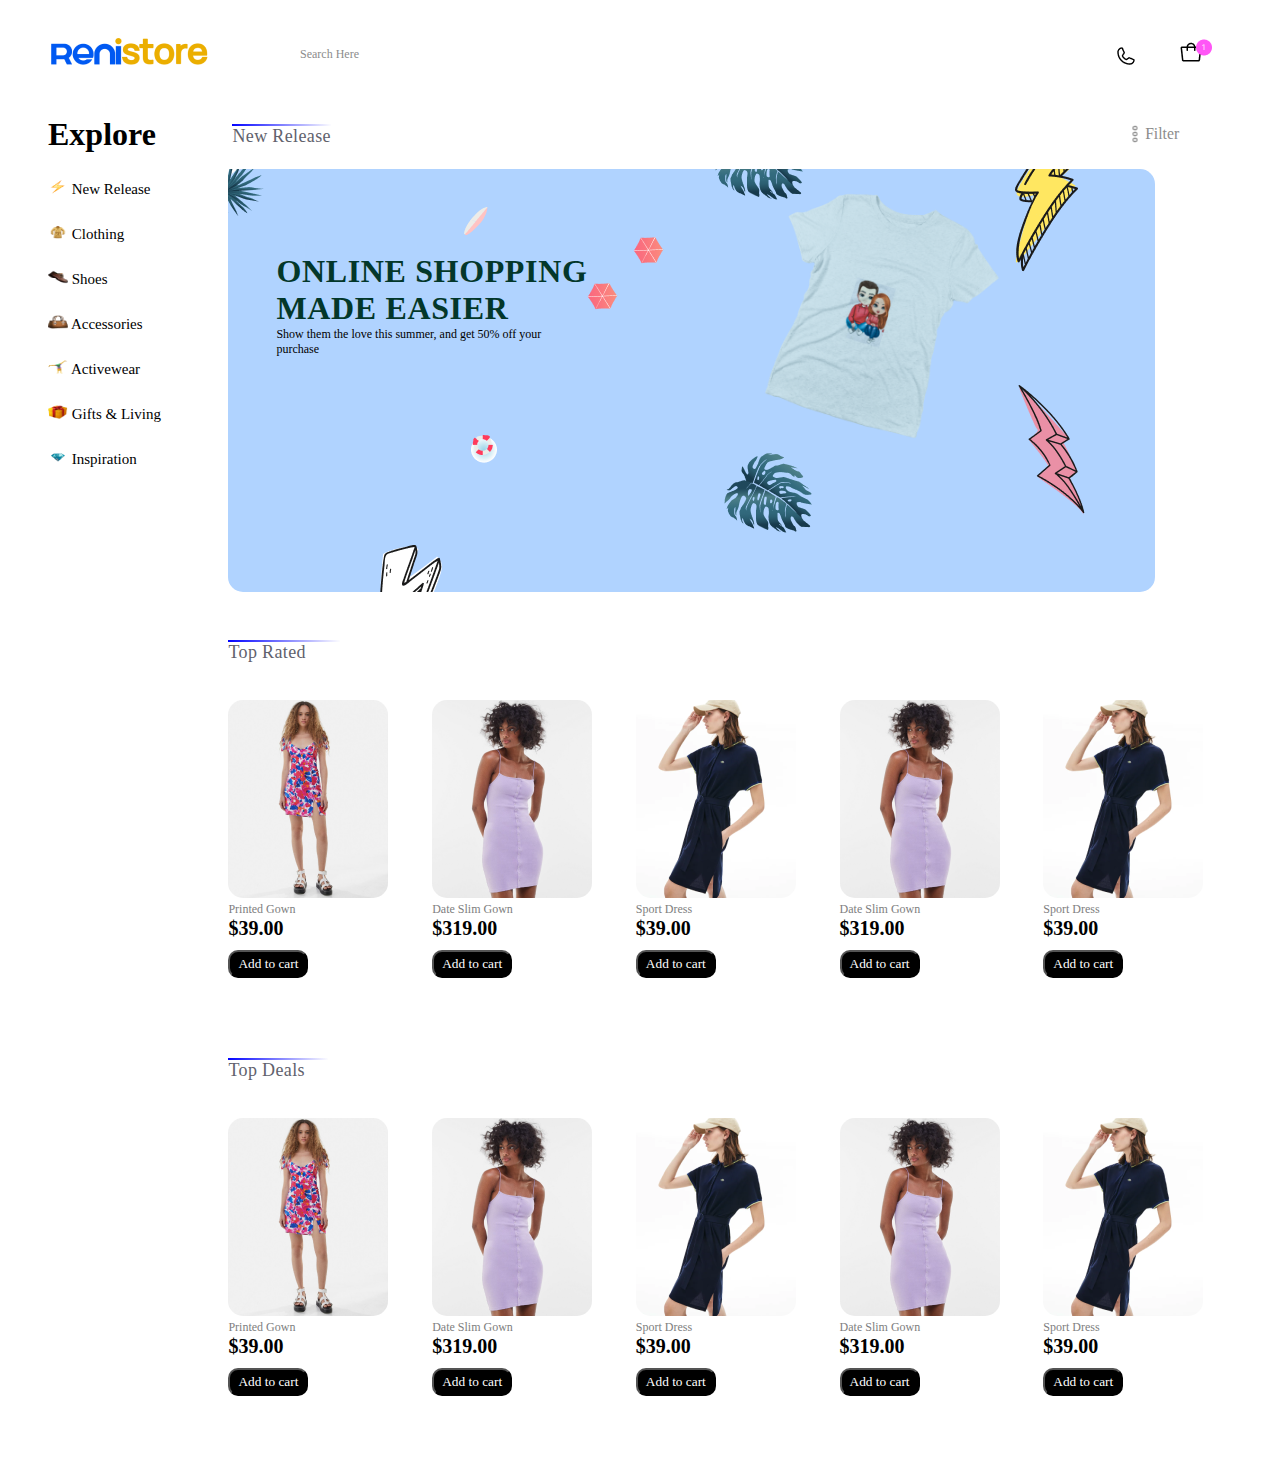
==== index.html @ 62486ed2 "change" ====
<!DOCTYPE html>
<html lang="en">
<head>
    <meta charset="UTF-8">
    <meta http-equiv="X-UA-Compatible" content="IE=edge">
    <meta name="viewport" content="width=device-width, initial-scale=1.0">
    <link rel="stylesheet" href="index.css">
    <link rel="icon" type="image/png" sizes="32x32" href="./Image/favicon-32x32.png">
    <link rel="preconnect" href="https://fonts.gstatic.com">
    <!-- <link  href="https:fonts.googleapis.com/css2?family=Inter:wght@100;200;300;400;500;600;700;800;900&family=Poppins:wght@100;200;300;400;500;600;700;800;900&display=swap" rel="stylesheet"> -->
    <!-- <link rel="stylesheet" href="https://cdnjs.cloudflare.com/ajax/libs/font-awesome/5.15.3/css/all.min.css"intergrity="sha384-Fs4M/+AYy4nGSu+x6o/gC93DL7bRCJojw/TAw6K5E+h2A2Xmrkt+4yoGTCJKi6Om"crossorigin="anonymous"> -->
    <title>Reni.store</title>
</head>
<body>
    <div class="container" id="paragraph">
         <!-- Nav-Bar Begins -->
         <nav>
            <div class="nav-menu">
                 <div class="logo">
                     <a href="./index.html"><img src="./Image/reni.store - logo.png" alt="logo"></a>
                 </div>
                 <div class="logo-2">
                     <input type="text" placeholder="Search Here" id="search">
                     <!-- <button id="searchButton" onclick="searchs()">Search</button> -->
                     <div id="searchResults"></div>
                 </div>
            </div>
                     <ul>
                         <li><a href="#"><img src="./Image/Vector.png" alt=""></a></li>
                         <li><a href="#" id="cart"><img src="./Image/Group 17.png" alt=""></a></li>
                     </ul> 
         </nav>
          <!-- Nar-Bar Ends -->


         <!-- mobile nav -->
         <div class="navbar">
            <div class="navbar-menu">
                <div class="navbar-logo-1">
                    <img src="./Image/reni.store - logo.png" alt="logo">
                </div>
            </div>
             <a href="#"><img src="./Image/Vector.png" alt=""></a>
            <a href="#"><img src="./Image/Group 17.png" alt=""></a>
            <div class="lines" id="menuIcon">
                <div class="line-1"></div>
                <div class="line-2"></div>
                <div class="line-3"></div>
            </div>
         </div>
         <!-- mobile-nav Ends -->




         <div class="container-2">
            <!-- Side Bar -->
            <aside id="aside" class="aside">
                <button class="close-button" id="closeButton">&times;</button>
                <img src="./Image/reni.store - logo.png" alt="" id="reni">
                <ul id="sidebarText" class="sidebar-text" >
                    <h1>Explore</h1>
                    <li><a href="./index.html"><img src="./Image/image 15.png" alt=""> New Release </a></li>
                    <li> <a href="./index.html"><img src="./Image/image 9.png" alt=""> Clothing</a></li>
                    <li> <a href="./index.html"><img src="./Image/image 8.png" alt=""> Shoes</a> </li>
                    <li> <a href="./index.html"><img src="./Image/image 7.png" alt=""> Accessories</a></li>
                    <li> <a href="./product.html"><img src="./Image/image 6.png" alt=""> Activewear </a></li>
                    <li><a href="./gift.html">  <img src="./Image/image 4.png" alt=""> Gifts & Living</a></li>
                    <li> <a href="./index.html"> <img src="./Image/image 5.png" alt=""> Inspiration</a></li>
                </ul>
            </aside>


            <div class="content">
                <!-- Body -->
                <section>
                    <div class="inside">
                        <div class="word-2">
                            <h2>New Release</h2>
                        </div>
                    </div>
                    <div class="inside-2">
                        <img src="./Image/DotsThreeOutlineVertical.png" alt="" class="logo-3">
                        <h4>Filter</h4>
                    </div>
                </section>

                <div class="section-2">
                        <div class="tiny-1">
                            <img src="./Image/Group (2).png" alt="">
                        </div>
                        <div class="tiny-2">
                            <img src="./Image/group pie 2.png" alt="">
                        </div>
                        <div class="tiny-3">
                            <img src="./Image/Group-half-leaf.png" alt="">
                        </div>
                        <div class="tiny-4">
                            <img src="./Image/Group 7.png" alt="">
                        </div>
                        <div class="tiny-5">
                            <img src="./Image/Group (1).png" alt="">
                        </div>
                        <div class="tiny-6">
                            <img src="./Image/Group (1).png" alt="">
                        </div>
                        <div class="tiny-7">
                            <img src="./Image/Group-real.png" alt="">
                        </div>
                        <div class="tiny-8">
                            <img src="./Image/Group.png" alt="">
                        </div>
                        <div class="tiny-9">
                            <img src="./Image/Group 9.png" alt="">
                        </div>
                        <div class="tiny-10">
                            <img src="./Image/Ladies Tri-Blend Tshirt Mockups label.png" alt="">
                        </div>
                        <div class="tiny-11">
                            <img src="./Image/Group 8.png" alt="">
                        </div>
                        <div class="word-3">
                            <h1>ONLINE SHOPPING MADE EASIER</h1>
                            <p>Show them the love this summer, and get 50% off your purchase</p>
                        </div>
                </div> 


                <div class="section-2-2">
                        <div class="word-3-2">
                            <h1>LATEST RELEASE YOU CAN GIFT</h1>
                            <p>Show them the love this summer, and get 50% off your purchase</p>
                        </div>
                        <div class="tiny-8-2-1">
                            <img src="./Image/Group.png" alt="">
                        </div>
                        <div class="tiny-10-2">
                            <img src="./Image/Ladies Tri-Blend Tshirt Mockups label.png" alt="">
                        </div>
                        <div class="tiny-9-2">
                            <img src="./Image/Group 9.png" alt="">
                        </div>
                        <div class="tiny-8-2">
                            <img src="./Image/Group.png" alt="">
                        </div>
                        <div class="tiny-5-2">
                            <img src="./Image/Group (1).png" alt="">
                        </div>
                </div> 




                <!-- Top Rated Section -->
                <div class="section-3">
                    <div class="word-4">
                        <h2>Top Rated</h2>
                    </div>
                    <div class="grid-container">
                        <div class="grid">
                            <div class="item-1">
                                <img src="./Image/placeholder.png" alt="">
                                <p>Printed Gown</p>
                                <h5>$39.00</h5>
                                <button class="item-3-button">Add to cart</button>
                            </div>
                            <div class="item-3">
                                <img src="./Image/placeholder-3.png" alt="">
                                    <p>Date Slim Gown</p>
                                    <h5>$319.00</h5>
                                    <button class="item-3-button">Add to cart</button>
                            </div>
                            <div class="item-2">
                                <img src="./Image/placeholder-2.png" alt="">
                                <p>Sport Dress</p>
                                <h5>$39.00</h5>
                                <button class="item-3-button">Add to cart</button>
                            </div>
                            <div class="item-3">
                                <img src="./Image/placeholder-3.png" alt="">
                                <p>Date Slim Gown</p>
                                <h5>$319.00</h5>
                                <button class="item-3-button">Add to cart</button>
                            </div>
                            <div class="item-2">
                                <img src="./Image/placeholder-2.png" alt="">
                                <p>Sport Dress</p>
                                <h5>$39.00</h5>
                                <button class="item-3-button">Add to cart</button>
                            </div>
                        </div>
                        <ul id="cart-items"></ul>
                    </div>
                </div>
                
                <div class="grid-2">
                    <div class="grid-container-2">
                        <div class="item-1-2">
                            <img src="./Image/placeholder.png" alt="">
                            <p>Printed Gown</p>
                            <h5>$39.00</h5>
                        </div>
                    </div>
                </div>



                <!-- Top Deals Section -->
                <div class="section-4">
                    <div class="word-5">
                        <h2>Top Deals</h2>
                    </div>
                    <div class="grid-container">
                        <div class="grid">
                            <div class="item-1">
                                <img src="./Image/placeholder.png" alt="">
                                <p>Printed Gown</p>
                                <h5>$39.00</h5>
                                <button class="item-3-button">Add to cart</button>
                            </div>
                            <div class="item-3">
                                <img src="./Image/placeholder-3.png" alt="">
                                    <p>Date Slim Gown</p>
                                    <h5>$319.00</h5>
                                    <button class="item-3-button">Add to cart</button>
                            </div>
                            <div class="item-2">
                                <img src="./Image/placeholder-2.png" alt="">
                                <p>Sport Dress</p>
                                <h5>$39.00</h5>
                                <button class="item-3-button">Add to cart</button>
                            </div>
                            <div class="item-3">
                                <img src="./Image/placeholder-3.png" alt="">
                                <p>Date Slim Gown</p>
                                <h5>$319.00</h5>
                                <button class="item-3-button">Add to cart</button>
                            </div>
                            <div class="item-2">
                                <img src="./Image/placeholder-2.png" alt="">
                                <p>Sport Dress</p>
                                <h5>$39.00</h5>
                                <button class="item-3-button">Add to cart</button>
                            </div>
                        </div>
                    </div>
                </div>
            </div>
         </div>
    </div>


    <script src="app.js"></script>
</body>
</html>
---- index.css ----
*{
    padding: 0;
    margin: 0;
    box-sizing: border-box;
    font-family: Cambria, Cochin, Georgia, Times, 'Times New Roman', serif;
}
.container{
    padding: 2rem 3rem;
}
#reni{
    display: none;
}
.navbar{
    display: none;
}
.close-button{
    display: none;
}
#cart-items{
    list-style-type:none ;
    padding: 0;
}
nav{
    width: 100%;
    display: flex;
    align-items: center;
    justify-content: space-between;
}
.nav-menu{
      display: flex;
      align-items: center;
      justify-content: space-between;
}
.logo img{
    width: 162px;
    cursor: pointer;
}
.logo-2{
    padding: 0 50px;
}
.logo-2 input::placeholder{
    color:  #8C8C8C;
    font-style: normal;
    font-weight: 400;
    font-size: 12px;
    line-height: 15px;
    padding: 0 30px;
}
.logo-2 input{
    padding-left: 10px;
    width: 257px;
    height: 44px;
    border: 0 #222 solid;
}
nav ul li{
    list-style: none;
    display: inline-block;
    margin: 0 20px;
    position: relative;
}
.container-2{
    display: flex;
    justify-content: flex-start;
}
aside{
    width: 15%;
}
aside h1{
    margin-top: 2.5rem;
}
aside ul{
    list-style-type: none;
    padding: 0;
    cursor: pointer;
    color: #000;
}
aside li{
    padding-top: 21px;
    font-size: 15px;
}
aside li img{
    width: 20px;
    height: 20px;
    cursor: pointer;
    padding-top: 6px;
}
aside ul a{
    text-decoration: none;
    text-decoration: none;
    color: #000;
}
.content{
    /* display: flex;
    flex-direction: column; */
    width: 100%;
}
section{
    padding: 3rem 30px 17px ;
    display: flex;
    justify-content: space-between;
    width: 70%;
}
.word-2 h2{
    font-style: normal;
    font-weight: 200;
    font-size: 18px;
    letter-spacing: 0.02em;
    color: #61626D;
    border-top: 2px solid;
    border-image: linear-gradient(to right, blue,white);
    border-image-slice:1;
    padding-bottom: 5px ;
}
.inside-2 h4{
    font-style: normal;
    font-weight: 400;
    font-size: 15.7099px;
    line-height: 19px;
    color: #8C8C8C;
    padding-bottom: 5px;
}
.inside-2{
    display: flex;
    position: relative;
    right: -286px;
}
.inside-2 img{
    width: 20px;
    height: 20px;
    padding-top: 5px 0;
}
.section-2{
    background-color:#B0D3FF;
    /* background-position: center;
    background-size: cover; */
    width: 90%;
    height: 47vh;
    position: relative;
    border-radius: 15px;
    margin-left: 26px;
}
.section-2-2{
    display: none;
}
/*  */
.tiny-1{
    width: 74px;
}
.tiny-2{
    position: absolute;
    top: 9%;
    right: 72%;
}
.tiny-3{
    position: absolute;
    top: 0%;
    right: 38%;
}
.tiny-4{
    position: absolute;
    top: 0%;
    right: 6%;
}
 .tiny-5{
    position: absolute;
    top: 16%;
    right: 53%;
}
 .tiny-6{
    position: absolute;
    top: 27%;
    right: 58%;
}
 .tiny-7{
    position: absolute;
    top: 63%;
    right: 71%;
}
.tiny-8{
    position: absolute;
    top: 67%;
    right: 37%;
}
.tiny-9{
    position: absolute;
    top: 49%;
    right: 7%;
}
.tiny-10 {
    position: absolute;
    top: 8%;
    right: 15%;
}
.tiny-11{
    position: absolute;
    bottom: -1%;
    right: 77%;
}
.word-3{
    width: 48%;
    padding: 2rem 3rem;
}
.word-3 h1{
    /* font-family: 'Poppins'; */
    font-style: normal;
    font-weight: 700;
    font-size: 32px;
    letter-spacing: 0.02em;
    text-transform: uppercase;
    color: #03372A;
}
.word-3 p{
    font-style: normal;
    font-weight: 400;
    font-size: 12px;
    width: 80%;
}
.section-3 {
    width: 100%;
}
.word-4{
    margin-left: 26px;
    width:100% ;
    padding-top: 3rem;
}
.word-4 h2{
    font-style: normal;
    font-weight: 200;
    font-size: 18px;
    letter-spacing: 0.02em;
    color: #61626D;
    border-top: 2px solid;
    border-image: linear-gradient(to right, blue,white);
    border-image-slice: 1;
    padding-bottom: 5px;
    width: 112px;
}
.grid-container{
    width: 100%;
}
.grid{
    padding-top: 2rem;
    display: grid;
    grid-template-columns: repeat(5,1fr);
    gap: 15px;
    margin-left: 26px;
}
.grid-container-2{
    width: 100%;
}
.grid-2{
    padding-top: 2rem;
    display: grid;
    grid-template-columns: repeat(1,1fr);
    gap: 15px;
    margin-left: 26px;
    display: none;
}
.grid-2 p{
    font-style: normal;
    font-weight: 500;
    font-size: 12px;
    color: #7E7E7E;
}
.grid-2 h5{
    font-style: normal;
    font-weight: 600;
    font-size: 20px;
}
.item-1-2{
    padding-bottom: 2rem;
}
.item-1-2 img{
    border-radius: 15px;
}

.item-1{
    padding-bottom: 2rem;
}
.item-1 img{
    border-radius: 15px;
}
.item-2{
    padding-bottom: 2rem;
}
.item-2 img{
    border-radius: 15px;
} 
.item-3{
    padding-bottom: 2rem;
}
.item-3 img{
    border-radius: 15px;
    position: relative;
}
.highlight{
    background-color: yellow;
}
.item-3-button{
    margin-top: 10px;
    background-color: #000;
    color: #fff;
    padding: 4px 8px;
    gap: 10px;
    border-radius: 10px;
    cursor: pointer;
}
.grid p{
    font-style: normal;
    font-weight: 500;
    font-size: 12px;
    color: #7E7E7E;
}
.grid h5{
    font-style: normal;
    font-weight: 600;
    font-size: 20px;
}
.word-5{
    margin-left: 26px;
    width:100% ;
    padding-top: 3rem;
}
.word-5 h2{
    font-style: normal;
    font-weight: 200;
    font-size: 18px;
    letter-spacing: 0.02em;
    color: #61626D;
    border-top: 2px solid;
    border-image: linear-gradient(to right, blue,white);
    border-image-slice: 1;
    padding-bottom: 5px;
    width: 100px;
}
.lines{
    display: flex;
    flex-direction: column;
    gap: 5px;
    justify-content: center;
    align-items: center;
    width: fit-content;
    cursor: pointer;
    border-radius: 20px;
}
.line-1{
    background-color: #000;
    width: 25px;
    height: 2px;
}
.line-2{
    background-color: #000;
    width: 15px;
    height: 2px;
}
.line-3{
    background-color: #000;
    width: 7px;
    height: 2px;
}

@media (max-width: 1300px){
    .tiny-10 img{
        width: 90%;
    }
    .tiny-10 {
        position: absolute;
        top: 0%;
        right: 12%;
    }
}
@media (max-width: 1200px){
    .tiny-10 {
        position: absolute;
        top: 1%;
        right: 5%;
    }
}
@media (max-width: 1250px){
    .tiny-5 {
        position: absolute;
        top: 16%;
        right: 50%;
    }
    .item-3-button {
        background-color: #000;
        color: #fff;
        padding: 4px 8px;
        gap: 10px;
        border-radius: 10px;
        bottom: -27%;
        right: 56%;
    }
    .tiny-6 {
        position: absolute;
        top: 27%;
        right: 53%;
    }
    .word-3 h1 {
        /* font-family: 'Poppins'; */
        font-style: normal;
        font-weight: 700;
        font-size: 28px;
        letter-spacing: 0.02em;
        text-transform: uppercase;
        color: #03372A;
    }
    .word-3 p {
        font-style: normal;
        font-weight: 400;
        font-size: 12px;
        width: 94%;
    }
    .tiny-10 {
        position: absolute;
        top: 0%;
        right: 9%;
    }
    .tiny-10 img{
        width: 85%;
    }
    .grid-container {
        width: 95%;
    }  
}
@media (max-width: 1180px){
    .logo img {
        width: 130px;
        cursor: pointer;
    }
    .logo-2 {
        padding: 0 37px;
    }
    .tiny-10 {
        position: absolute;
        top: 0%;
        right: 8%;
    }
    .tiny-4 {
        position: absolute;
        top: 0%;
        right: 2%;
    }
    .tiny-9 {
        position: absolute;
        top: 49%;
        right: 4%;
    }
    .inside-2 {
        display: flex;
        position: relative;
        right: -234px;
    }
}
@media (max-width: 1132px){
    .word-3 h1 {
        /* font-family: 'Poppins'; */
        font-style: normal;
        font-weight: 700;
        font-size: 20px;
        letter-spacing: 0.02em;
        text-transform: uppercase;
        color: #03372A;
    }
    .tiny-10 {
        position: absolute;
        top: 0%;
        right: 6%;
    }
    .tiny-10 img{
        width: 85%;
    }
    .tiny-9 img{
        width: 80%;
    }
    .tiny-9 {
        position: absolute;
        top: 56%;
        right: 1%;
    }
    .tiny-4 img{
        width: 80%;
    }
    .tiny-4 {
        position: absolute;
        top: 0%;
        right: 0%;
    }
    .tiny-8 {
        position: absolute;
        top: 67%;
        right: 36%;
    }
    .tiny-3 {
        position: absolute;
        top: 0%;
        right: 36%;
    }
    .inside-2 {
        display: flex;
        position: relative;
        right: -217px;
    }
    .grid-container {
        width: 90%;
    }
    .section-3{
        width: 100%;
    }
    .content {
        width: 85%;
    }
    .logo-2 {
        padding: 0px 48px;
    }
    aside {
        width: 20%;
    }
    .word-3 p {
        font-style: normal;
        font-weight: 400;
        font-size: 9px;
        width: 97%;
    }   
}
@media (max-width: 1099px){
    .tiny-10 {
        position: absolute;
        top: 0%;
        right: 4%;
    }
    .grid {
        padding-top: 2rem;
        display: grid;
        grid-template-columns: repeat(5,1fr);
        gap: 6px;
        margin-left: 26px;
    }
}
@media (max-width: 1024px){
    .logo img {
        width: 100px;
        cursor: pointer;
    }
    aside li {
        padding-top: 21px;
        font-size: 13px;
    }
    .logo-2 {
        padding: 0px 94px;
    }
    .inside-2 {
        display: flex;
        position: relative;
        right: -159px;
    }
    section {
        padding: 3rem 17px 17px;
        display: flex;
        justify-content: space-between;
        width: 71%;
    }
    .section-2 {
        background-color: #B0D3FF;
        width: 90%;
        height: 47vh;
        position: relative;
        border-radius: 15px;
        margin-left: 15px;
    }
    .content {
        width: 83%;
    }
    nav {
        width: 100%;
        display: flex;
        align-items: center;
        justify-content: space-between;
    }
    .word-3 h1 {
        /* font-family: 'Poppins'; */
        font-style: normal;
        font-weight: 700;
        font-size: 17px;
        letter-spacing: 0.02em;
        text-transform: uppercase;
        color: #03372A;
    }
    .word-3 p {
        font-style: normal;
        font-weight: 400;
        font-size: 9px;
        width: 105%;
    }
    .tiny-10 img{
        width: 80%;
    }
    .tiny-10 {
        position: absolute;
        top: 11%;
        right: 3%;
    }
    .tiny-4 img{
        width: 50%;
    }
    .tiny-4 {
        position: absolute;
        top: 0%;
        right: -1%;
    }
    .tiny-9 img{
        width: 70%;   
    }
    .tiny-9 {
        position: absolute;
        top: 60%;
        right: 1%;
    }
    .tiny-11 {
        position: absolute;
        bottom: -2%;
        right: 77%;
    }
    .word-4 {
        margin-left: 60px;
        width: 100%;
        padding-top: 3rem;
    }
    .grid {
        padding-top: 2rem;
        display: grid;
        grid-template-columns: 0.1fr 0.1fr 0.1fr 0.1fr 0.1fr ;
        gap: 12px;
        width: 70%;
        margin-left: 24px;
    }
    .item-1 img{
        width: 122px;
        border-radius: 10px;
    }
    .item-2 img{
        width: 122px;
        border-radius: 10px;
    }
    .item-3 img{
        width: 122px;
        border-radius: 10px;
    }
    .grid p {
        font-style: normal;
        font-weight: 500;
        font-size: 10px;
        color: #7E7E7E;
    }
    .grid h5 {
        font-style: normal;
        font-weight: 600;
        font-size: 15px;
    }
    .item-3-button {
        background-color: #000;
        color: #fff;
        padding: 3px 7px;
        gap: 10px;
        border-radius: 10px;
        bottom: -19%;
        right: 47%;
    }
    .word-5 {
        margin-left: 55px;
        width: 100%;
        padding-top: 3rem;
    }
    .word-2 h2 {
        font-style: normal;
        font-weight: 200;
        font-size: 16px;
        letter-spacing: 0.02em;
        color: #61626D;
        border-top: 2px solid;
        border-image: linear-gradient(to right, blue,white);
        border-image-slice: 1;
        padding-bottom: 5px;
    }
    .word-4 h2 {
        font-style: normal;
        font-weight: 200;
        font-size: 16px;
        letter-spacing: 0.02em;
        color: #61626D;
        border-top: 2px solid;
        border-image: linear-gradient(to right, blue,white);
        border-image-slice: 1;
        padding-bottom: 5px;
        width: 87px;
    }
    .word-5 h2 {
        font-style: normal;
        font-weight: 200;
        font-size: 15px;
        letter-spacing: 0.02em;
        color: #61626D;
        border-top: 2px solid;
        border-image: linear-gradient(to right, blue,white);
        border-image-slice: 1;
        padding-bottom: 5px;
        width: 83px;
    }
    .word-5 {
        margin-left: 26px;
        width: 79%;
        padding-top: 3rem;
    }
    .word-4 {
        margin-left: 24px;
        width: 63%;
        padding-top: 3rem;
    }
}
@media (max-width: 901px){
    .logo-2 {
        padding: 0px 67px;
    }
    .tiny-10 img {
        width: 73%;
    }
    .tiny-8 img{
        width: 73%;
    }
    .tiny-10 {
        position: absolute;
        top: 10%;
        right: -6%;
    }
    .inside-2 {
        display: flex;
        position: relative;
        right: -112px;
    }
    .section-2 {
        background-color: #B0D3FF;
        width: 85%;
        height: 47vh;
        position: relative;
        border-radius: 15px;
        margin-left: 15px;
    }
    .tiny-4 {
        position: absolute;
        top: 0%;
        right: -6%;
    }
    .tiny-9 img {
        width: 59%;
    }
    .tiny-9 {
        position: absolute;
        top: 67%;
        right: -2%;
    }
    .word-3 h1 {
        /* font-family: 'Poppins'; */
        font-style: normal;
        font-weight: 700;
        font-size: 13px;
        letter-spacing: 0.02em;
        text-transform: uppercase;
        color: #03372A;
    }
    .word-3 p {
        font-style: normal;
        font-weight: 400;
        font-size: 7px;
        width: 121%;
    }
    .item-1 img {
        width: 103px;
        border-radius: 10px;
    }
    .item-2 img {
        width: 103px;
        border-radius: 10px;
    }
    .item-3 img {
        width: 103px;
        border-radius: 10px;
    }
    .item-3-button {
        background-color: #000;
        color: #fff;
        padding: 2px 4px;
        gap: 10px;
        border-radius: 10px;
        bottom: -16%;
        right: 49%;
    }
}
@media (max-width: 851px){
    .tiny-10 {
        position: absolute;
        top: 10%;
        right: -9%;
    }
}
@media (max-width: 801px){
    .logo-2 {
        padding: 0px 30px;
    }
    .word-3 {
        width: 54%;
        padding: 2rem 3rem;
    }
    .tiny-10 {
        position: absolute;
        top: 15%;
        right: -13%;
    }
    .tiny-5 img{
        width: 60%;
    }
    .tiny-6 img{
        width: 60%;
    }
    .tiny-5 {
        position: absolute;
        top: 16%;
        right: 46%;
    }
    .tiny-6 {
        position: absolute;
        top: 25%;
        right: 50%;
    }
    .tiny-10 img {
        width: 65%;
    }
    .grid {
        padding-top: 2rem;
        display: grid;
        grid-template-columns: repeat(5,1fr);
        gap: 12px;
        width: 70%;
        margin-left: 24px;
    }
    .item-1 img {
        width: 80px;
        border-radius: 10px;
    }
    .item-2 img {
        width: 80px;
        border-radius: 10px;
    }
    .item-3 img {
        width: 80px;
        border-radius: 10px;
    }
    .item-3-button {
        background-color: #000;
        color: #fff;
        padding: 10px 8px;
        gap: 10px;
        border-radius: 10px;
        bottom: -15%;
        right: 55%;
        font-size: 8px;
    }
    .grid h5 {
        font-style: normal;
        font-weight: 600;
        font-size: 13px;
    }   
}
@media (max-width: 701px){
    nav ul li {
        list-style: none;
        display: inline-block;
        margin: 0px 9px;
        position: relative;
    }
    .inside-2 {
        display: flex;
        position: relative;
        right: -100px;
    }
    .inside-2 h4 {
        font-style: normal;
        font-weight: 400;
        font-size: 12.7099px;
        line-height: 19px;
        color: #8C8C8C;
        padding-bottom: 5px;
    }
    .word-2 h2 {
        font-style: normal;
        font-weight: 200;
        font-size: 14px;
        letter-spacing: 0.02em;
        color: #61626D;
        border-top: 2px solid;
        border-image: linear-gradient(to right, blue,white);
        border-image-slice: 1;
        padding-bottom: 5px;
    }
    .tiny-10 img {
        width: 58%;
    }
    .tiny-10 {
        position: absolute;
        top: 22%;
        right: -22%;
    }
    .tiny-9 img {
        width: 51%;
    }
    .tiny-9 {
        position: absolute;
        top: 67%;
        right: -6%;
    }
    .word-3 {
        width: 58%;
        padding: 2rem 3rem;
    }
    .word-3 h1 {
        /* font-family: 'Poppins'; */
        font-style: normal;
        font-weight: 700;
        font-size: 11px;
        letter-spacing: 0.02em;
        text-transform: uppercase;
        color: #03372A;
    }
    .word-3 p {
        font-style: normal;
        font-weight: 400;
        font-size: 6px;
        width: 121%;
    }
    .grid {
        padding-top: 2rem;
        display: grid;
        grid-template-columns: repeat(5,1fr);
        gap: 12px;
        width: 70%;
        margin-left: 24px;
    }
    .item-3-button {
        background-color: #000;
        color: #fff;
        padding: 17px 21px;
        gap: 10px;
        border-radius: 10px;
        bottom: -15%;
        right: 55%;
        font-size: 20px;
    }
}
/* @media (min-width: 701px){
    .tiny-10 {
        position: absolute; 
        top: 21%;
        right: -22%;
    }
} */

@media (max-width: 768px){
    .tiny-10 {
        position: absolute;
        top: 17%;
        right: -16%;
    }
    .inside-2 {
        display: flex;
        position: relative;
        right: -105px;
    }
}
@media (max-width: 500px){
    nav{
        display: none;
    }
    .container {
        padding: 2rem 3rem;
    }
    .navbar{
        display: flex;
        justify-content: space-between;
        align-items: center;
        gap: 30px;
    }
    .grid {
        padding-top: 2rem;
        display: grid;
        grid-template-columns: repeat(1,1fr);
        gap: 12px;
        width: 70%;
        margin-left: 24px;
        display: none;
    }
    aside{
        display: none;
    }
    .aside{
        position: fixed;
        top: 0;
        left: -100%;
        width: 100%;
        height: 100vh;
        background-color: white;
        transition: left 0.3s ease;
        z-index: 9999;
        padding: 2rem 2rem ;
        padding-top: 21px;
        font-size: 22px;
    }
    .close-button{
        position: absolute;
        top: 10px;
        right: 10px;
        background: transparent;
        border: none;
        font-size: 20px;
        color: #888;
        cursor: pointer;
        display: block;
    }
    .close-button:hover{
        color: #000;
    }
    .aside.active{
        display: block;
        left: 0;
    }
    section {
        padding: 3rem 0px 22px;
        display: flex;
        justify-content: space-between;
        width: 71%;
    }
    .section-2 {
        background-color: #B0D3FF;
        width: 100%;
        height: 47vh;
        position: relative;
        border-radius: 15px;
        margin-left: 0px;
    }
    .word-4 {
        margin-left: 0px;
        width: 63%;
        padding-top: 3rem;
    }
    .content {
        width: 92%;
    }
    .grid-2 {
        padding-top: 2rem;
        display: grid;
        grid-template-columns: repeat(1,1fr);
        gap: 15px;
        margin-left: 0px;
    }
    .item-1-2 img {
        width: 100%;
        border-radius: 15px;
    }
    .section-2-2{
        background-color:#B0D3FF;
        width: 100%;
        height: 55vh;
        position: relative;
        border-radius: 15px;
        margin-left: 0px;
        display: block;
    }
    .tiny-10-2{
        position: absolute;
        top: 10%;
        right: 10%;
    }
    .tiny-9-2{
        position: absolute;
        top: 10%;
        right: 10%;
    }
    .tiny-8-2{
        position: absolute;
        top: 10%;
        right: 10%;
    }
    .tiny-8-2-1{
        position: absolute;
        top: 10%;
        right: 10%;
    }
    .tiny-5-2{

    }
    
    .section-2{
        display: none;
    }
    .word-3-2{
        width: 100%;
        padding: 1rem 1rem;
        /* font-family: 'Inter'; */
    }
    .word-3-2 h1{
        font-style: normal;
        font-weight: 700;
        font-size: 31px;
        letter-spacing: 0.02em;
        text-transform: uppercase;
        color: #03372A;
        width: 100%;
        /* font-family: 'Inter'; */
    }
    .word-3-2 p {
        font-style: normal;
        font-weight: 400;
        font-size: 14px;
        width: 100%;
        /* font-family: 'Inter'; */
    }
}
@media (max-width: 700px){
nav{
        display: none;
    }
aside{
        display: none;
    }
aside li {
        padding-top: 21px;
        font-size: 24px;
    }
#reni{
    display: block;
}
.sidebar-text{
    animation: sidebarAnimation 2s linear forwards;
    font-size: 25px;
}
@keyframes sidebarAnimation{
    0%{
        font-size: 16px;
        opacity: 0;
    }
    100%{
        font-size: 24px;
        opacity: 1;
    }
}
.aside{
    position: fixed;
    top: 0;
    left: -100%;
    width: 100%;
    height: 100vh;
    background-color: white;
    transition: left 0.3s ease;
    z-index: 9999;
    padding: 2rem 2rem ;
    padding-top: 21px;
    font-size: 22px;
    }
.close-button{
    position: absolute;
    top: 10px;
    right: 10px;
    background: transparent;
    border: none;
    font-size: 20px;
    color: #888;
    cursor: pointer;
    display: block;
}
.close-button:hover{
    color: #000;
}
.aside.active{
    display: block;
    left: 0;
}
    .navbar-logo-1 img{
        width: 70%;
    }
    .section-2{
        display: none;
    }  
    .word-3-2 h1 {
        font-style: normal;
        font-weight: 700;
        font-size: 21px;
        letter-spacing: 0.02em;
        text-transform: uppercase;
        color: #03372A;
        width: 95%;
        /* font-family: 'Inter'; */
    }
    .word-3-2 p {
        font-style: normal;
        font-weight: 400;
        font-size: 10px;
        width: 100%;
        /* font-family: 'Inter'; */
    }
    .section-2-2 {
        background-color: #B0D3FF;
        width: 100%;
        height: 55vh;
        position: relative;
        border-radius: 15px;
        margin-left: 0px;
        display: block;
        padding: 2rem 2rem;
    }
    .section-2-2{
        background-color:#B0D3FF;
        width: 100%;
        height: 55vh;
        position: relative;
        border-radius: 15px;
        margin-left: 0px;
        display: block;
    }
    .tiny-10-2 {
        position: absolute;
        top: 17%;
        right: -5%;
    }
    /* .tiny-10-2 img{
        width: 70%;
    } */
    .tiny-9-2 {
        position: absolute;
        top: -8%;
        right: -3%;
    }
    .tiny-8-2 {
        position: absolute;
        top: 54%;
        right: 81%;
    }
    .tiny-8-2-1 {
        position: absolute;
        top: 77%;
        right: 36%;
    }
    .tiny-5-2 {
        position: absolute;
        top: 30%;
        right: 55%;
    }
    
    .word-4 {
        margin-left: 0px;
        width: 63%;
        padding-top: 3rem;
    }
    section {
        padding: 2rem 0px 17px;
        display: flex;
        justify-content: space-between;
        width: 71%;
    }
    .inside-2 {
        display: flex;
        position: relative;
        right: -88px;
    }
    .word-3-2 h1 {
        font-style: normal;
        font-weight: 700;
        font-size: 27px;
        letter-spacing: 0.02em;
        text-transform: uppercase;
        color: #03372A;
        width: 98%;
        /* font-family: 'Inter'; */
    }
    .word-3-2 p {
        font-style: normal;
        font-weight: 400;
        font-size: 12px;
        width: 100%;
        /* font-family: 'Inter'; */
    }
    .navbar {
        display: flex;
        justify-content: space-between;
        align-items: center;
        gap: 21px;
    }
    .navbar-logo-1 img{
        width: 90%;
    }
    .grid {
        padding-top: 2rem;
        display: grid;
        grid-template-columns: repeat(3,1fr);
        gap: 55px;
        width: 70%;
        margin-left: 0px;
    }
    .word-5 {
        margin-left: 0px;
        width: 79%;
        padding-top: 3rem;
    }
    .grid-container {
        width: 100%;
    }
    .item-1 img {
        width: 140px;
        border-radius: 10px;
    }
    .item-2 img {
        width: 140px;
        border-radius: 10px;
    }
    .item-3 img {
        width: 140px;
        border-radius: 10px;
    }
    .content {
        width: 100%;
    }
    .tiny-10 {
        position: absolute;
        top: 17%;
        right: -16%;
        display:block ;
    }
}
@media (max-width: 600px){
    nav{
        display: none;
    }
    aside{
        display: none;
    }    
    .aside{
        position: fixed;
        top: 0;
        left: -100%;
        width: 100%;
        height: 100vh;
        background-color: white;
        transition: left 0.3s ease;
        z-index: 9999;
        padding: 2rem 2rem ;
        padding-top: 21px;
        font-size: 22px;
    }
    .close-button{
        position: absolute;
        top: 10px;
        right: 10px;
        background: transparent;
        border: none;
        font-size: 20px;
        color: #888;
        cursor: pointer;
        display: block;
    }
    .close-button:hover{
        color: #000;
    }
    .aside.active{
        display: block;
        left: 0;
    }
    .navbar-logo-1 img{
        width: 70%;
    }
    .section-2{
        display: none;
    }  
    .word-3-2 h1 {
        font-style: normal;
        font-weight: 700;
        font-size: 21px;
        letter-spacing: 0.02em;
        text-transform: uppercase;
        color: #03372A;
        width: 95%;
        /* font-family: 'Inter'; */
    }
    .word-3-2 p {
        font-style: normal;
        font-weight: 400;
        font-size: 10px;
        width: 100%;
        /* font-family: 'Inter'; */
    }
    .section-2-2{
        background-color:#B0D3FF;
        width: 100%;
        height: 55vh;
        position: relative;
        border-radius: 15px;
        margin-left: 0px;
        display: block;
    }
    .tiny-10-2 {
        position: absolute;
        right: -5%;
        top: 27%;
    }
    .tiny-10-2 img{
        width: 250px;
    }
    .tiny-9-2 {
        position: absolute;
        right: -2%;
        top: -8%;
    }
    .tiny-8-2 {
        position: absolute;
        right: 76%;
        top: 59%;
    }
    .tiny-8-2-1 {
        position: absolute;
        right: 28%;
        top: 78%;
    }
    .tiny-5-2 {
        position: absolute;
        top: 40%;
        right: 55%;
    }
    
    .word-4 {
        margin-left: 0px;
        width: 63%;
        padding-top: 3rem;
    }
    section {
        padding: 2rem 0px 17px;
        display: flex;
        justify-content: space-between;
        width: 71%;
    }
    .inside-2 {
        display: flex;
        position: relative;
        right: -88px;
    }
    .word-3-2 h1 {
        font-style: normal;
        font-weight: 700;
        font-size: 27px;
        letter-spacing: 0.02em;
        text-transform: uppercase;
        color: #03372A;
        width: 98%;
        /* font-family: 'Inter'; */
    }
    .word-3-2 p {
        font-style: normal;
        font-weight: 400;
        font-size: 12px;
        width: 100%;
        /* font-family: 'Inter'; */
    }
    .navbar {
        display: flex;
        justify-content: space-between;
        align-items: center;
        gap: 21px;
    }
    .navbar-logo-1 img{
        width: 90%;
    }
    .grid {
        padding-top: 2rem;
        display: grid;
        grid-template-columns: repeat(3,1fr);
        gap: 55px;
        width: 70%;
        margin-left: 0px;
    }
    .word-5 {
        margin-left: 0px;
        width: 79%;
        padding-top: 3rem;
    }
    .grid-container {
        width: 100%;
    }
    .item-1 img {
        width: 130px;
        border-radius: 10px;
    }
    .item-2 img {
        width: 130px;
        border-radius: 10px;
    }
    .item-3 img {
        width: 130px;
        border-radius: 10px;
    }
    .content {
        width: 100%;
    }
}
@media (max-width: 551px){
    .grid {
        padding-top: 2rem;
        display: grid;
        grid-template-columns: repeat(2,1fr);
        gap: 55px;
        width: 70%;
        margin-left: 0px;
    }
    .grid p {
        font-style: normal;
        font-weight: 500;
        font-size: 16px;
        color: #7E7E7E;
    }

    .item-1-2 img {
        width: 100%;
        border-radius: 15px;
        display: none;
    }
    .item-3 img {
        width: 140px;
        border-radius: 10px;
    }
    .item-2 img {
        width: 140px;
        border-radius: 10px;
    }
    .item-1 img {
        width: 140px;
        border-radius: 10px;
    }
    .grid-2 p {
        font-style: normal;
        font-weight: 500;
        font-size: 33px;
        color: #7E7E7E;
        display: none;
    }
    .grid-2 h5 {
        font-style: normal;
        font-weight: 600;
        font-size: 40px;
        display: none;
    }
    .grid h5 {
        font-style: normal;
        font-weight: 600;
        font-size: 25px;
    }
}
@media (max-width: 500px){
    .section-2-2{
        background-color:#B0D3FF;
        width: 100%;
        height: 55vh;
        position: relative;
        border-radius: 15px;
        margin-left: 0px;
        display: block;
    }
    .tiny-10-2 {
        position: absolute;
        top: 38%;
        right: -4%;
    }
    .tiny-10-2 img{
        width: 200px;
    }
    .tiny-9-2 {
        position: absolute;
        top: 15%;
        right: -11%;
    }
    .tiny-9-2 img{
        width: 60%;
    }
    .tiny-8-2 {
        position: absolute;
        top: 66%;
        right: 73%;
    }
    .tiny-8-2 img{
        width: 77%;
    }
    .tiny-8-2-1 {
        position: absolute;
        top: 79%;
        right: 24%;
    }
    .tiny-8-2-1 img{
        width: 77%;
    }
    .tiny-5-2 {
        position: absolute;
        top: 48%;
        right: 47%;
    }    
}
@media (max-width: 450px){
    .section-2-2{
        background-color:#B0D3FF;
        width: 100%;
        height: 55vh;
        position: relative;
        border-radius: 15px;
        margin-left: 0px;
        display: block;
    }
    .tiny-10-2 {
        position: absolute;
        top: 38%;
        right: -7%;
    }
    .tiny-9-2 {
        position: absolute;
        top: 17%;
        right: -10%;
    }
    .tiny-5-2 {
        position: absolute;
        top: 42%;
        right: 46%;
    }
    .tiny-8-2-1 {
        position: absolute;
        top: 76%;
        right: 30%;
    }
    .tiny-5-2{
        position: absolute;
        top: 10%;
        right: 10%;
    }
    .word-3-2 h1 {
        font-style: normal;
        font-weight: 700;
        font-size: 18px;
        letter-spacing: 0.02em;
        text-transform: uppercase;
        color: #03372A;
        width: 98%;
        /* font-family: 'Inter'; */
    }
    .word-3-2 p {
        font-style: normal;
        font-weight: 400;
        font-size: 9px;
        width: 100%;
        /* font-family: 'Inter'; */
    }
    
}
@media (max-width: 400px){
    .section-2-2{
        background-color:#B0D3FF;
        width: 100%;
        height: 55vh;
        position: relative;
        border-radius: 15px;
        margin-left: 0px;
        display: block;
    }
    .tiny-8-2-1 {
        position: absolute;
        top: 74%;
        right: 33%;
    }
    .tiny-9-2 {
        position: absolute;
        top: 12%;
        right: -13%;
    }
    .tiny-8-2 {
        position: absolute;
        top: 69%;
        right: 62%;
    }
    .tiny-8-2-1 {
        position: absolute;
        top: 79%;
        right: 33%;
    }
    .tiny-5-2 {
        position: absolute;
        top: 39%;
        right: 51%;
    }
    
    .grid-2 p {
        font-style: normal;
        font-weight: 500;
        font-size: 33px;
        color: #7E7E7E;
        display: none;
    }
    .item-1 img {
        width: 286px;
        border-radius: 10px;
    }
    .item-2 img {
        width: 286px;
        border-radius: 10px;
    }
    .item-3 img {
        width: 286px;
        border-radius: 10px;
    }
    .item-1-2 {
        padding-bottom: 2rem;
        display: none;
    }
    .inside-2 {
        display: flex;
        position: relative;
        right: -88px;
    }
    .word-3-2 h1 {
        font-style: normal;
        font-weight: 700;
        font-size: 13px;
        letter-spacing: 0.02em;
        text-transform: uppercase;
        color: #03372A;
        width: 98%;
        /* font-family: 'Inter'; */
    }
    .word-3-2 p {
        font-style: normal;
        font-weight: 400;
        font-size: 8px;
        width: 100%;
        /* font-family: 'Inter'; */
    }
    .navbar {
        display: flex;
        justify-content: space-between;
        align-items: center;
        gap: 21px;
    }
    .navbar-logo-1 img{
        width: 90%;
    }
    .grid {
        padding-top: 2rem;
        display: grid;
        grid-template-columns: repeat(1,1fr);
        gap: 55px;
        width: 70%;
        margin-left: 0px;
    }
}
@media(max-width: 375px){
    .tiny-8-2-1 {
        position: absolute;
        top: 84%;
        right: 17%;
    }
    .tiny-9-2 {
        position: absolute;
        top: 12%;
        right: -13%;
    }
    .tiny-8-2 {
        position: absolute;
        top: 69%;
        right: 40%;
    }
    .tiny-10-2 {
        position: absolute;
        top: 53%;
        right: -7%;
    }
    .tiny-5-2 {
        position: absolute;
        top: 39%;
        right: 48%;
    }
    .tiny-5-2 img{
        width: 55%;
    }
    .tiny-8-2 img{
        width: 55%;
    }
    .tiny-8-2-1 img{
        width: 55%
    }
    .tiny-9-2 img{
        width: 40%;
    }
    .tiny-10-2 img{
       width: 150px;
    }
}
@media (max-width: 320px){
    .navbar-logo-1 img{
        width: 100%;
    }  
    .word-3-2 h1 {
        font-style: normal;
        font-weight: 700;
        font-size: 10px;
        letter-spacing: 0.02em;
        text-transform: uppercase;
        color: #03372A;
        width: 95%;
        /* font-family: 'Inter'; */
    }
    .word-3-2 p {
        font-style: normal;
        font-weight: 400;
        font-size: 5px;
        width: 100%;
        /* font-family: 'Inter'; */
    }
    .item-1 img {
        width: 213px;
        border-radius: 10px;
    }
    .item-2 img {
        width: 213px;
        border-radius: 10px;
    }
    .item-3 img {
        width: 213px;
        border-radius: 10px;
    }
    .word-3-2 {
        width: 100%;
        padding: 1rem 1rem;
        /* font-family: 'Inter'; */
    }
    .item-3-button {
        margin-top: 10px;
        background-color: #000;
        color: #fff;
        padding: 8px 16px;
        gap: 10px;
        border-radius: 10px;
        bottom: -15%;
        right: 55%;
        font-size: 23px;
    }
}
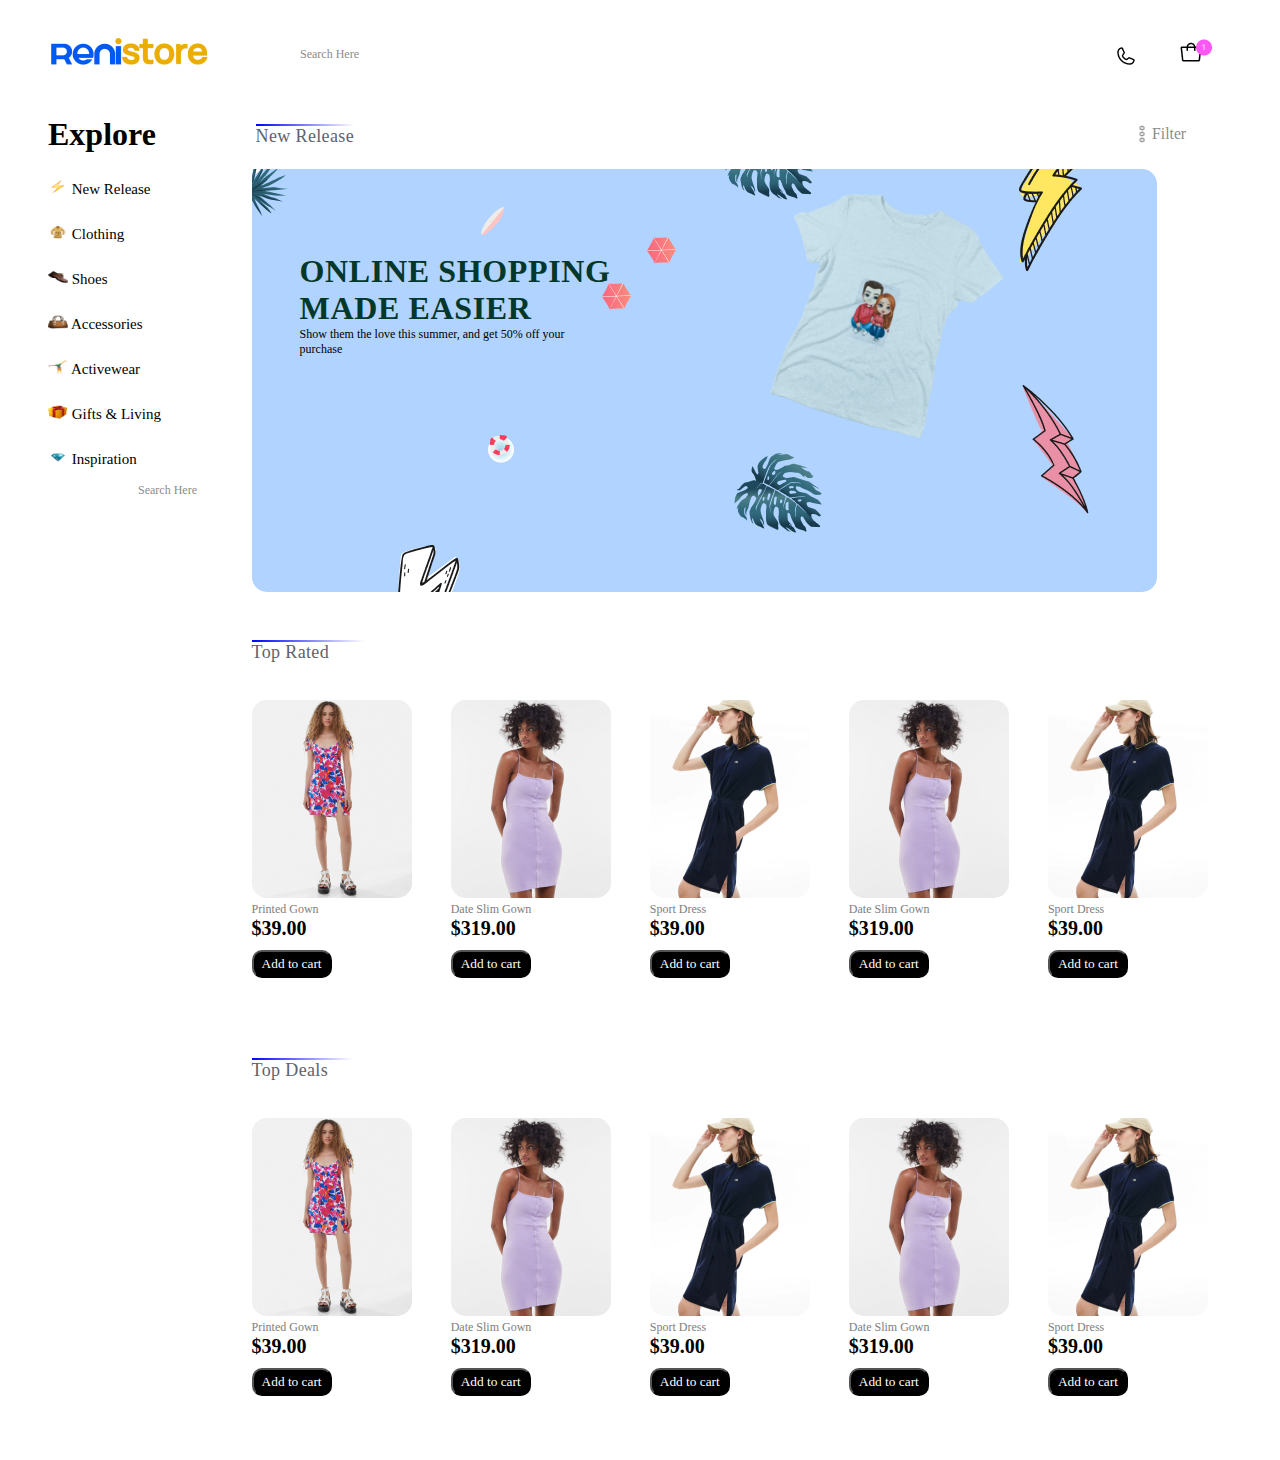
==== commit f5df0b52: "search" ====
--- a/index.html
+++ b/index.html
@@ -20,7 +20,7 @@
                      <a href="./index.html"><img src="./Image/reni.store - logo.png" alt="logo"></a>
                  </div>
                  <div class="logo-2">
-                     <input type="text" placeholder="Search Here" id="search">
+                     <input type="text" placeholder="Search Here" class="search">
                      <!-- <button id="searchButton" onclick="searchs()">Search</button> -->
                      <div id="searchResults"></div>
                  </div>
@@ -64,10 +64,15 @@
                     <li> <a href="./index.html"><img src="./Image/image 9.png" alt=""> Clothing</a></li>
                     <li> <a href="./index.html"><img src="./Image/image 8.png" alt=""> Shoes</a> </li>
                     <li> <a href="./index.html"><img src="./Image/image 7.png" alt=""> Accessories</a></li>
-                    <li> <a href="./product.html"><img src="./Image/image 6.png" alt=""> Activewear </a></li>
+                    <li> <a href="./products.html"><img src="./Image/image 6.png" alt=""> Activewear </a></li>
                     <li><a href="./gift.html">  <img src="./Image/image 4.png" alt=""> Gifts & Living</a></li>
                     <li> <a href="./index.html"> <img src="./Image/image 5.png" alt=""> Inspiration</a></li>
                 </ul>
+                <div class="logo-2">
+                    <input type="text" placeholder="Search Here" class="search">
+                    <!-- <button id="searchButton" onclick="searchs()">Search</button> -->
+                    <div id="searchResults"></div>
+                </div>
             </aside>
 
 
@@ -159,34 +164,44 @@
                     <div class="grid-container">
                         <div class="grid">
                             <div class="item-1">
+                               <div class="catalog">
                                 <img src="./Image/placeholder.png" alt="">
                                 <p>Printed Gown</p>
                                 <h5>$39.00</h5>
                                 <button class="item-3-button">Add to cart</button>
-                            </div>
-                            <div class="item-3">
-                                <img src="./Image/placeholder-3.png" alt="">
+                               </div>
+                            </div>
+                            <div class="item-3">
+                                <div class="catalog">
+                                    <img src="./Image/placeholder-3.png" alt="">
                                     <p>Date Slim Gown</p>
                                     <h5>$319.00</h5>
                                     <button class="item-3-button">Add to cart</button>
-                            </div>
-                            <div class="item-2">
+                                </div>
+                            </div>
+                            <div class="item-2">
+                               <div class="catalog">
                                 <img src="./Image/placeholder-2.png" alt="">
                                 <p>Sport Dress</p>
                                 <h5>$39.00</h5>
                                 <button class="item-3-button">Add to cart</button>
-                            </div>
-                            <div class="item-3">
+                               </div>
+                            </div>
+                            <div class="item-3">
+                               <div class="catalog">
                                 <img src="./Image/placeholder-3.png" alt="">
                                 <p>Date Slim Gown</p>
                                 <h5>$319.00</h5>
                                 <button class="item-3-button">Add to cart</button>
-                            </div>
-                            <div class="item-2">
-                                <img src="./Image/placeholder-2.png" alt="">
-                                <p>Sport Dress</p>
-                                <h5>$39.00</h5>
-                                <button class="item-3-button">Add to cart</button>
+                               </div>
+                            </div>
+                            <div class="item-2">
+                                <div class="catalog">
+                                    <img src="./Image/placeholder-2.png" alt="">
+                                <p>Sport Dress</p>
+                                <h5>$39.00</h5>
+                                <button class="item-3-button">Add to cart</button>
+                                </div>
                             </div>
                         </div>
                         <ul id="cart-items"></ul>
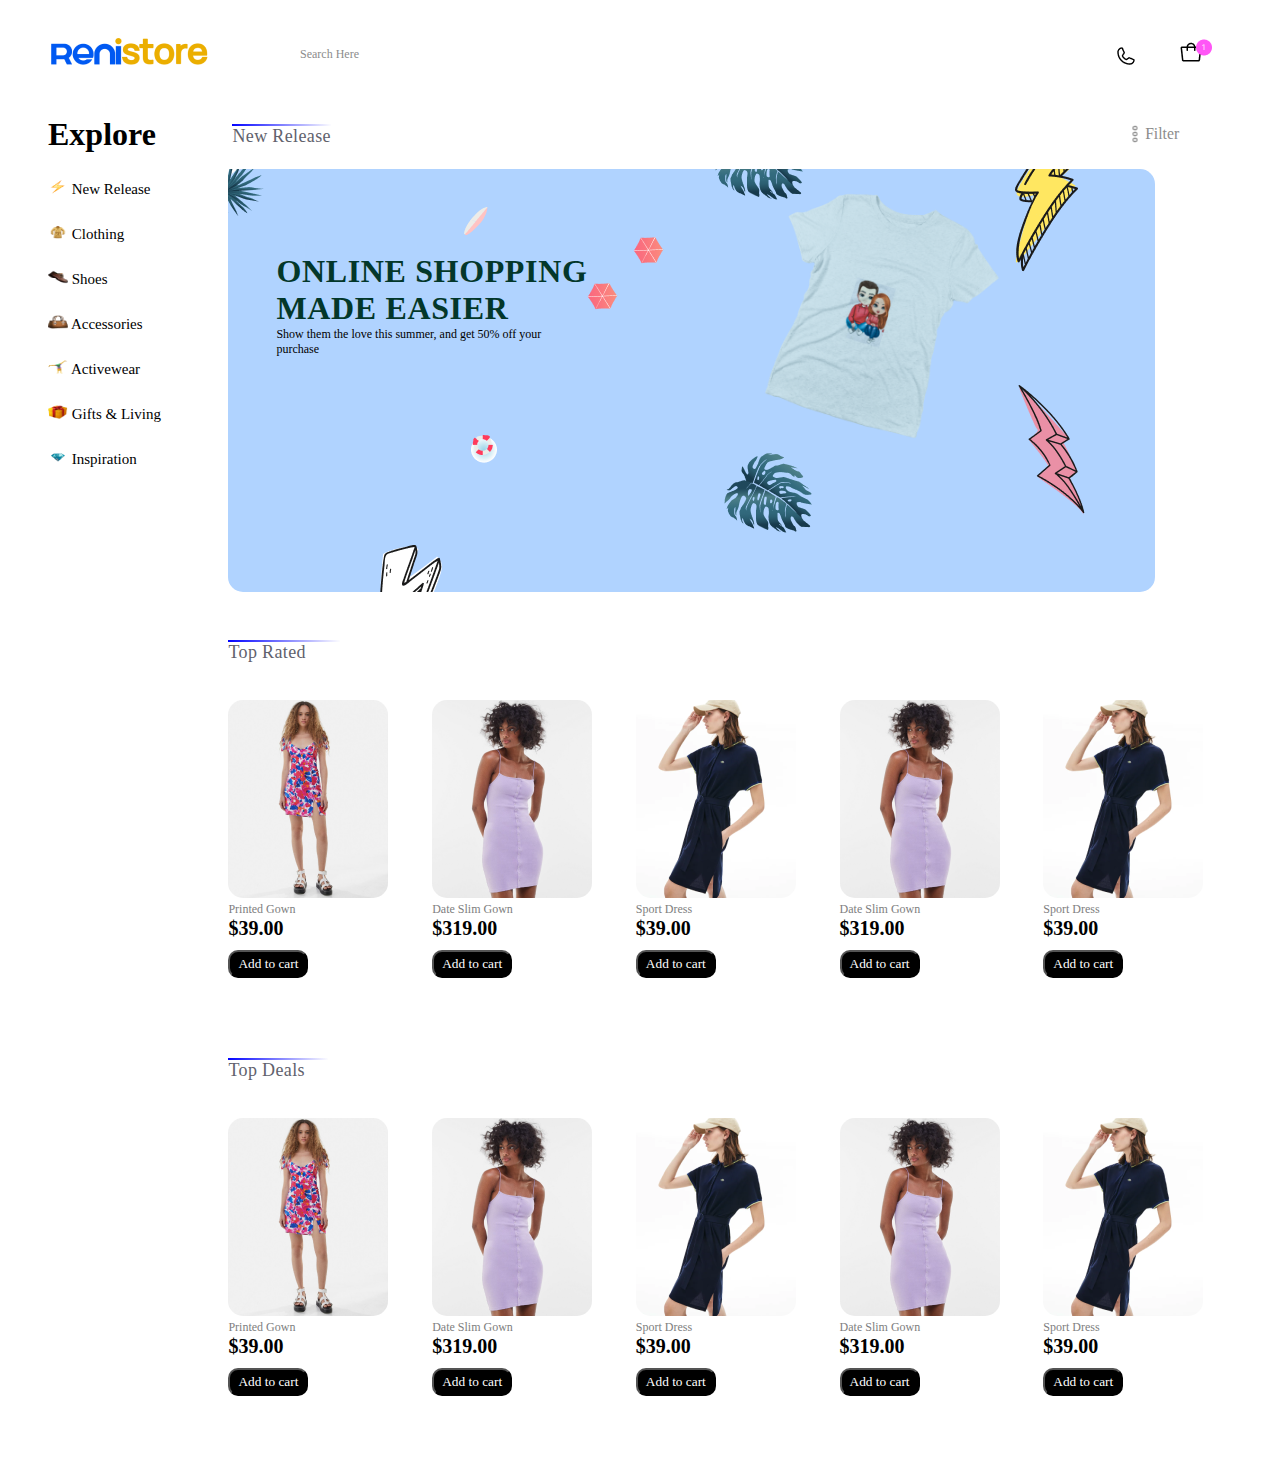
==== commit e5a38c5c: "ok" ====
--- a/index.html
+++ b/index.html
@@ -68,11 +68,6 @@
                     <li><a href="./gift.html">  <img src="./Image/image 4.png" alt=""> Gifts & Living</a></li>
                     <li> <a href="./index.html"> <img src="./Image/image 5.png" alt=""> Inspiration</a></li>
                 </ul>
-                <div class="logo-2">
-                    <input type="text" placeholder="Search Here" class="search">
-                    <!-- <button id="searchButton" onclick="searchs()">Search</button> -->
-                    <div id="searchResults"></div>
-                </div>
             </aside>
 
 
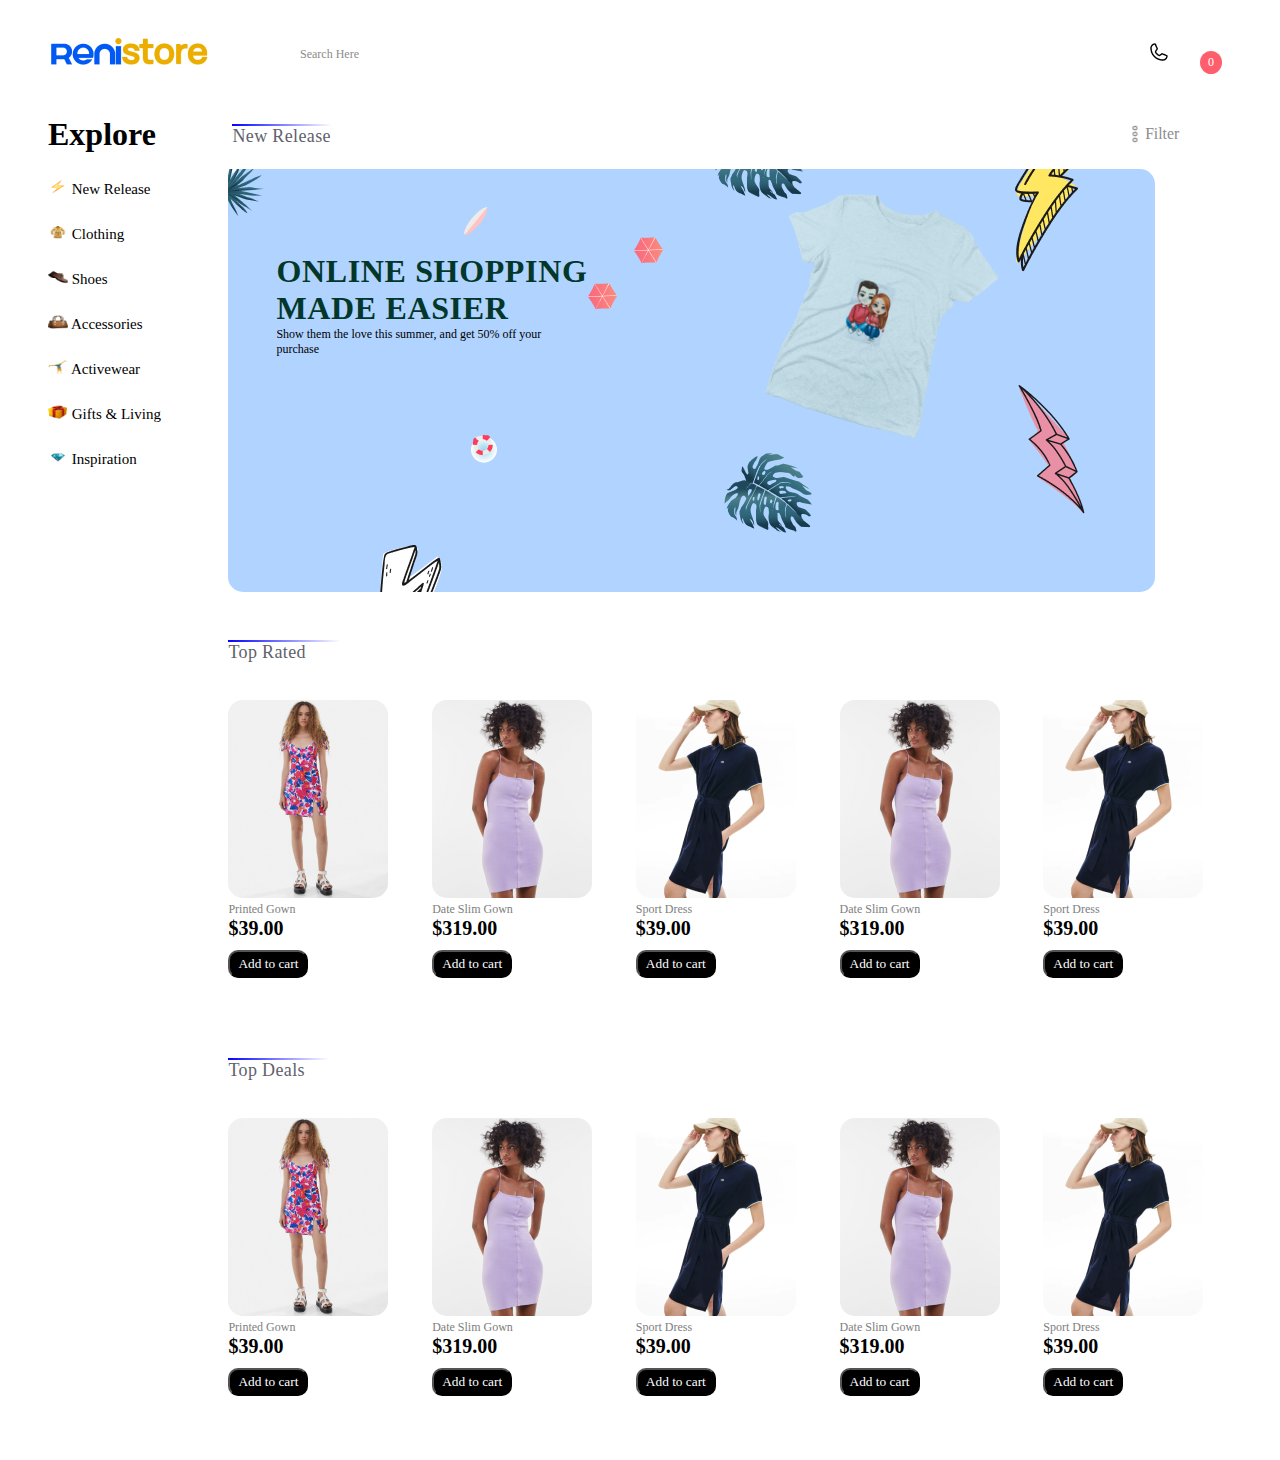
==== commit 5e5598e9: "updated" ====
--- a/index.html
+++ b/index.html
@@ -7,8 +7,7 @@
     <link rel="stylesheet" href="index.css">
     <link rel="icon" type="image/png" sizes="32x32" href="./Image/favicon-32x32.png">
     <link rel="preconnect" href="https://fonts.gstatic.com">
-    <!-- <link  href="https:fonts.googleapis.com/css2?family=Inter:wght@100;200;300;400;500;600;700;800;900&family=Poppins:wght@100;200;300;400;500;600;700;800;900&display=swap" rel="stylesheet"> -->
-    <!-- <link rel="stylesheet" href="https://cdnjs.cloudflare.com/ajax/libs/font-awesome/5.15.3/css/all.min.css"intergrity="sha384-Fs4M/+AYy4nGSu+x6o/gC93DL7bRCJojw/TAw6K5E+h2A2Xmrkt+4yoGTCJKi6Om"crossorigin="anonymous"> -->
+    <link rel="stylesheet" href="https://cdnjs.cloudflare.com/ajax/libs/font-awesome/6.4.0/css/all.min.css" integrity="sha512-iecdLmaskl7CVkqkXNQ/ZH/XLlvWZOJyj7Yy7tcenmpD1ypASozpmT/E0iPtmFIB46ZmdtAc9eNBvH0H/ZpiBw==" crossorigin="anonymous" referrerpolicy="no-referrer" />
     <title>Reni.store</title>
 </head>
 <body>
@@ -16,20 +15,20 @@
          <!-- Nav-Bar Begins -->
          <nav>
             <div class="nav-menu">
-                 <div class="logo">
-                     <a href="./index.html"><img src="./Image/reni.store - logo.png" alt="logo"></a>
-                 </div>
-                 <div class="logo-2">
-                     <input type="text" placeholder="Search Here" class="search">
-                     <!-- <button id="searchButton" onclick="searchs()">Search</button> -->
-                     <div id="searchResults"></div>
-                 </div>
-            </div>
-                     <ul>
-                         <li><a href="#"><img src="./Image/Vector.png" alt=""></a></li>
-                         <li><a href="#" id="cart"><img src="./Image/Group 17.png" alt=""></a></li>
-                     </ul> 
-         </nav>
+              <div class="logo">
+                <a href="./index.html"><img src="./Image/reni.store - logo.png" alt="logo"></a>
+              </div>
+              <div class="logo-2">
+                <input type="text" placeholder="Search Here" class="search">
+                <div id="searchResults"></div>
+              </div>
+            </div>
+            <ul>
+              <li><a href="#"><img src="./Image/Vector.png" alt=""></a></li>
+              <li><a href="#" id="cart"><i class="fas fa-shopping-cart"></i> <span class="cart-count">0</span></a></li>
+            </ul>
+          </nav>
+          
           <!-- Nar-Bar Ends -->
 
 
@@ -41,7 +40,7 @@
                 </div>
             </div>
              <a href="#"><img src="./Image/Vector.png" alt=""></a>
-            <a href="#"><img src="./Image/Group 17.png" alt=""></a>
+             <a href="#"><i class="fas fa-shopping-cart"></i></a>
             <div class="lines" id="menuIcon">
                 <div class="line-1"></div>
                 <div class="line-2"></div>
@@ -259,7 +258,7 @@
          </div>
     </div>
 
-
+    <script src="apps.js"></script>
     <script src="app.js"></script>
 </body>
 </html>--- a/index.css
+++ b/index.css
@@ -7,6 +7,21 @@
 .container{
     padding: 2rem 3rem;
 }
+#cart {
+    position: relative;
+  }
+  
+#cart .cart-count {
+    position: absolute;
+    top: -10px;
+    right: -10px;
+    display: inline-block;
+    padding: 4px 8px;
+    background-color: #ff5f6d;
+    color: #fff;
+    font-size: 12px;
+    border-radius: 50%;
+}  
 #reni{
     display: none;
 }
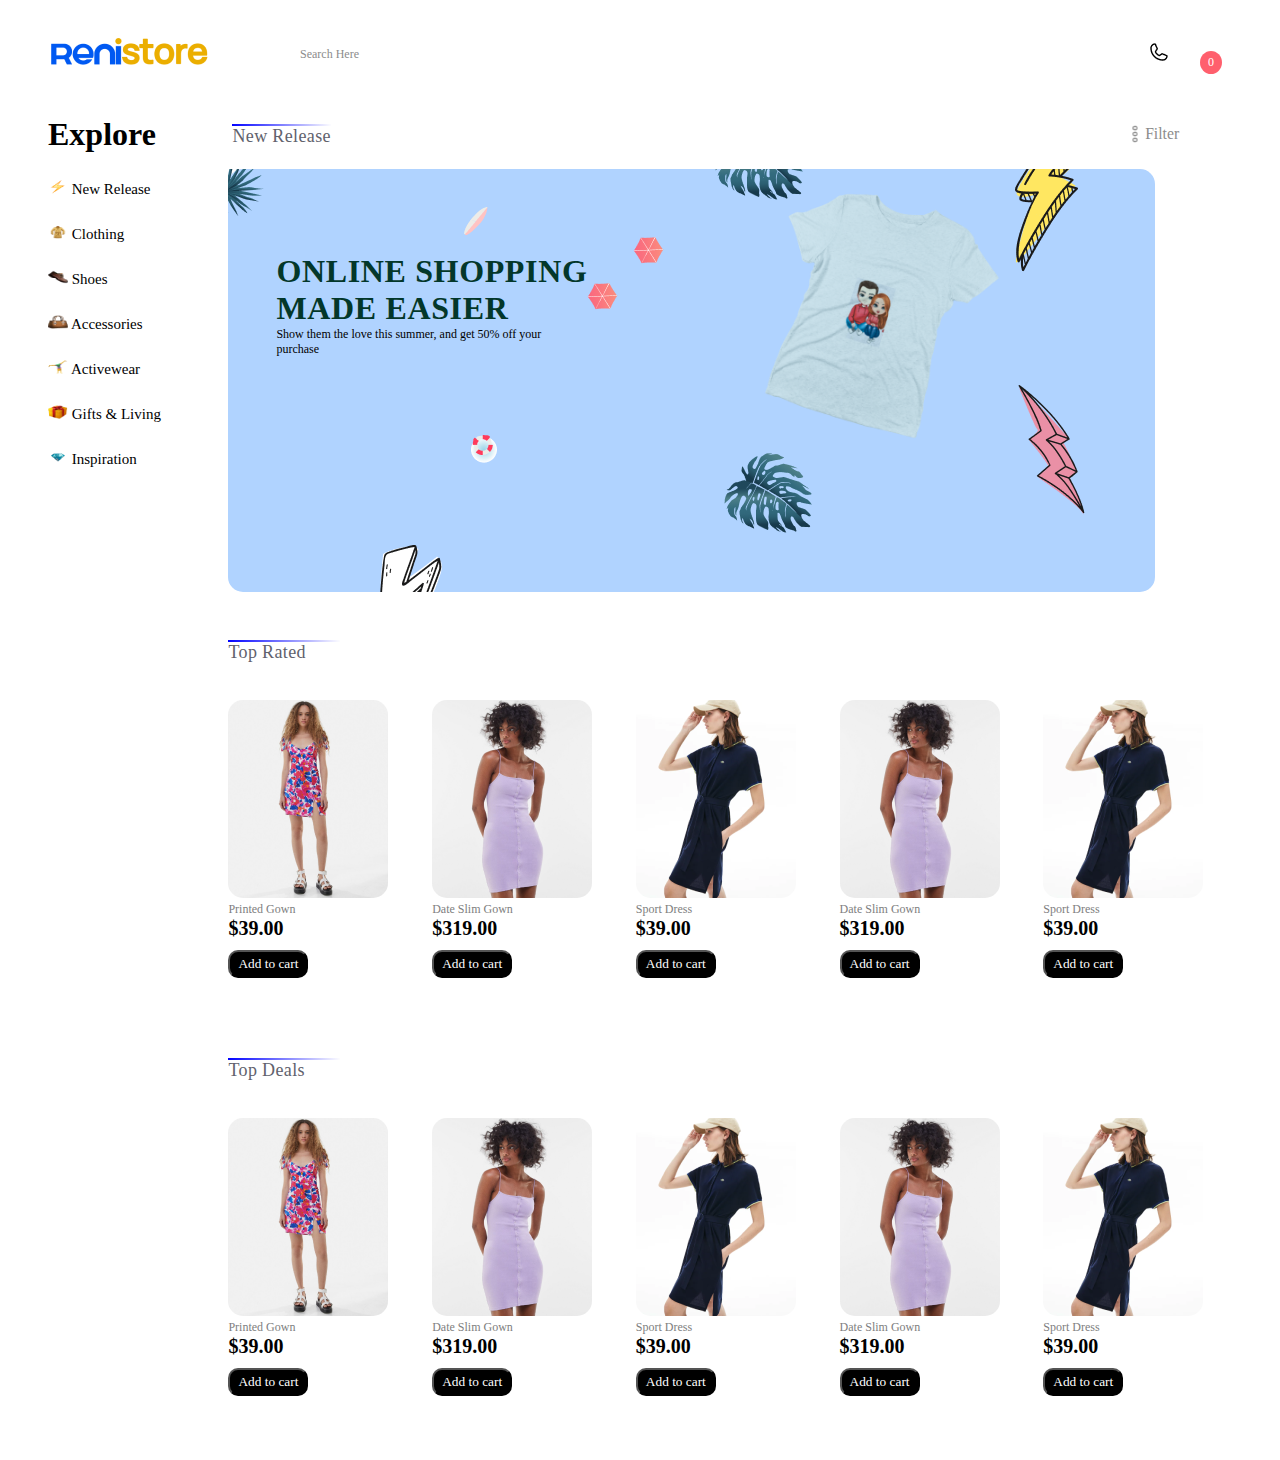
==== commit 50140fa3: "changed" ====
--- a/index.html
+++ b/index.html
@@ -20,7 +20,6 @@
               </div>
               <div class="logo-2">
                 <input type="text" placeholder="Search Here" class="search">
-                <div id="searchResults"></div>
               </div>
             </div>
             <ul>
@@ -35,18 +34,22 @@
          <!-- mobile nav -->
          <div class="navbar">
             <div class="navbar-menu">
-                <div class="navbar-logo-1">
-                    <img src="./Image/reni.store - logo.png" alt="logo">
-                </div>
-            </div>
-             <a href="#"><img src="./Image/Vector.png" alt=""></a>
-             <a href="#"><i class="fas fa-shopping-cart"></i></a>
+              <div class="navbar-logo-1">
+                <img src="./Image/reni.store - logo.png" alt="logo">
+              </div>
+            </div>
+            <a href="#"><img src="./Image/Vector.png" alt=""></a>
+            <a href="#" class="cart-icon">
+              <i class="fas fa-shopping-cart"></i>
+              <span id="cartCount">0</span>
+            </a>
             <div class="lines" id="menuIcon">
-                <div class="line-1"></div>
-                <div class="line-2"></div>
-                <div class="line-3"></div>
-            </div>
-         </div>
+              <div class="line-1"></div>
+              <div class="line-2"></div>
+              <div class="line-3"></div>
+            </div>
+          </div>
+          
          <!-- mobile-nav Ends -->
 
 
@@ -214,43 +217,64 @@
 
 
 
-                <!-- Top Deals Section -->
-                <div class="section-4">
-                    <div class="word-5">
+                <!-- Top Rated Section -->
+                <div class="section-3">
+                    <div class="word-4">
                         <h2>Top Deals</h2>
                     </div>
                     <div class="grid-container">
                         <div class="grid">
                             <div class="item-1">
+                               <div class="catalog">
                                 <img src="./Image/placeholder.png" alt="">
                                 <p>Printed Gown</p>
                                 <h5>$39.00</h5>
                                 <button class="item-3-button">Add to cart</button>
-                            </div>
-                            <div class="item-3">
-                                <img src="./Image/placeholder-3.png" alt="">
+                               </div>
+                            </div>
+                            <div class="item-3">
+                                <div class="catalog">
+                                    <img src="./Image/placeholder-3.png" alt="">
                                     <p>Date Slim Gown</p>
                                     <h5>$319.00</h5>
                                     <button class="item-3-button">Add to cart</button>
-                            </div>
-                            <div class="item-2">
+                                </div>
+                            </div>
+                            <div class="item-2">
+                               <div class="catalog">
                                 <img src="./Image/placeholder-2.png" alt="">
                                 <p>Sport Dress</p>
                                 <h5>$39.00</h5>
                                 <button class="item-3-button">Add to cart</button>
-                            </div>
-                            <div class="item-3">
+                               </div>
+                            </div>
+                            <div class="item-3">
+                               <div class="catalog">
                                 <img src="./Image/placeholder-3.png" alt="">
                                 <p>Date Slim Gown</p>
                                 <h5>$319.00</h5>
                                 <button class="item-3-button">Add to cart</button>
-                            </div>
-                            <div class="item-2">
-                                <img src="./Image/placeholder-2.png" alt="">
-                                <p>Sport Dress</p>
-                                <h5>$39.00</h5>
-                                <button class="item-3-button">Add to cart</button>
-                            </div>
+                               </div>
+                            </div>
+                            <div class="item-2">
+                                <div class="catalog">
+                                    <img src="./Image/placeholder-2.png" alt="">
+                                <p>Sport Dress</p>
+                                <h5>$39.00</h5>
+                                <button class="item-3-button">Add to cart</button>
+                                </div>
+                            </div>
+                        </div>
+                        <ul id="cart-items"></ul>
+                    </div>
+                </div>
+                
+                <div class="grid-2">
+                    <div class="grid-container-2">
+                        <div class="item-1-2">
+                            <img src="./Image/placeholder.png" alt="">
+                            <p>Printed Gown</p>
+                            <h5>$39.00</h5>
                         </div>
                     </div>
                 </div>
@@ -260,5 +284,7 @@
 
     <script src="apps.js"></script>
     <script src="app.js"></script>
+
+
 </body>
 </html>--- a/index.css
+++ b/index.css
@@ -1003,6 +1003,22 @@
         align-items: center;
         gap: 30px;
     }
+    .cart-icon {
+        position: relative;
+      }
+      
+      .cart-icon span {
+        position: absolute;
+        top: -8px;
+        right: -8px;
+        background-color: #222;
+        color: white;
+        font-size: 12px;
+        font-weight: bold;
+        padding: 4px;
+        border-radius: 50%;
+      }
+      
     .grid {
         padding-top: 2rem;
         display: grid;
